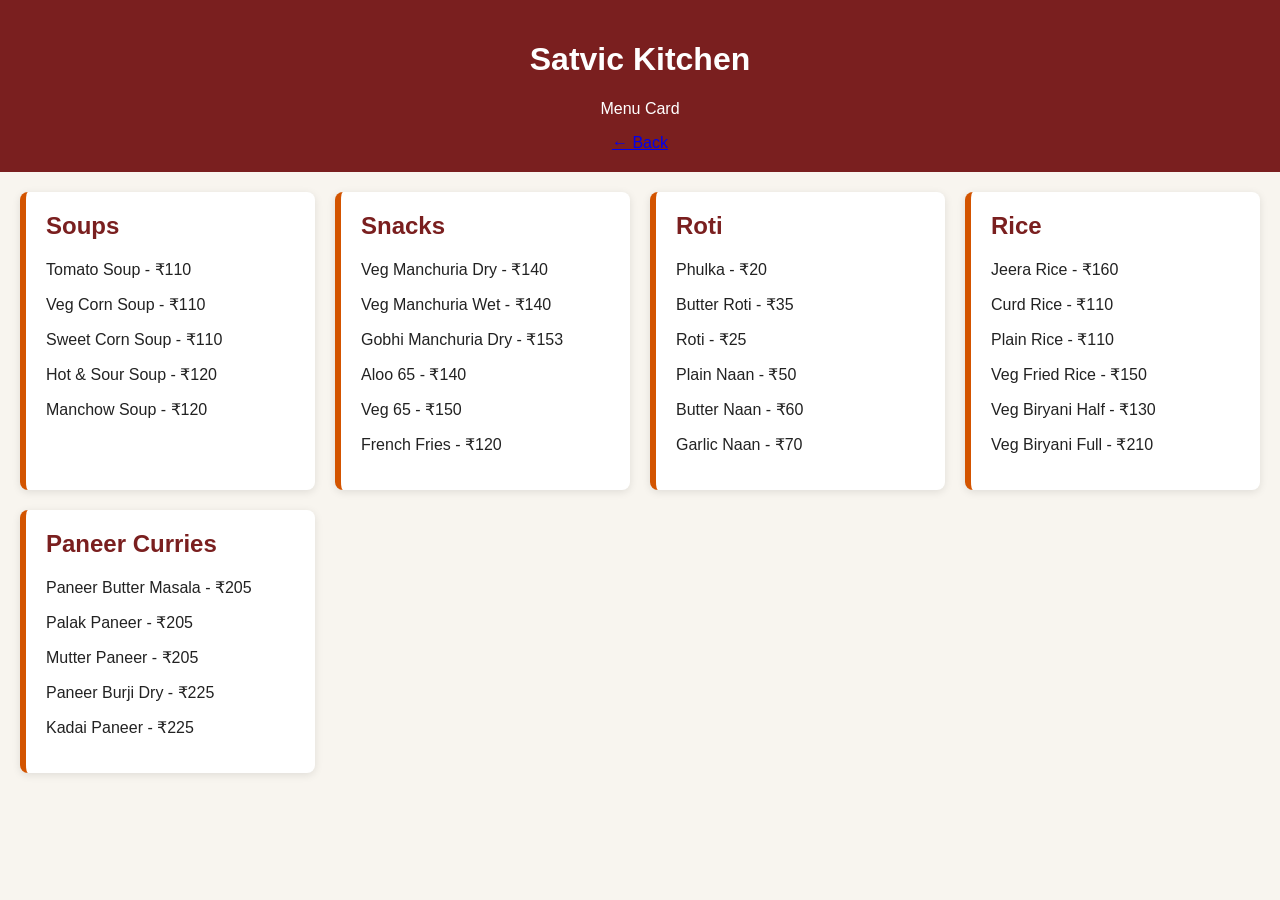
==== frontend/menu.html @ 912bc8a5 "Created multi restaurant menu app" ====
<!DOCTYPE html>
<html lang="en">
<head>
  <meta charset="UTF-8" />
  <meta name="viewport" content="width=device-width, initial-scale=1.0" />
  <title>Restaurant Menu</title>
  <link rel="stylesheet" href="style.css" />
</head>
<body>
  <header>
    <h1>Satvic Kitchen</h1>
    <p>Menu Card</p>
    <a href="index.html">← Back</a>
  </header>

  <main class="menu-container">
    <section class="menu-category">
      <h2>Soups</h2>
      <p>Tomato Soup - ₹110</p>
      <p>Veg Corn Soup - ₹110</p>
      <p>Sweet Corn Soup - ₹110</p>
      <p>Hot & Sour Soup - ₹120</p>
      <p>Manchow Soup - ₹120</p>
    </section>

    <section class="menu-category">
      <h2>Snacks</h2>
      <p>Veg Manchuria Dry - ₹140</p>
      <p>Veg Manchuria Wet - ₹140</p>
      <p>Gobhi Manchuria Dry - ₹153</p>
      <p>Aloo 65 - ₹140</p>
      <p>Veg 65 - ₹150</p>
      <p>French Fries - ₹120</p>
    </section>

    <section class="menu-category">
      <h2>Roti</h2>
      <p>Phulka - ₹20</p>
      <p>Butter Roti - ₹35</p>
      <p>Roti - ₹25</p>
      <p>Plain Naan - ₹50</p>
      <p>Butter Naan - ₹60</p>
      <p>Garlic Naan - ₹70</p>
    </section>

    <section class="menu-category">
      <h2>Rice</h2>
      <p>Jeera Rice - ₹160</p>
      <p>Curd Rice - ₹110</p>
      <p>Plain Rice - ₹110</p>
      <p>Veg Fried Rice - ₹150</p>
      <p>Veg Biryani Half - ₹130</p>
      <p>Veg Biryani Full - ₹210</p>
    </section>

    <section class="menu-category">
      <h2>Paneer Curries</h2>
      <p>Paneer Butter Masala - ₹205</p>
      <p>Palak Paneer - ₹205</p>
      <p>Mutter Paneer - ₹205</p>
      <p>Paneer Burji Dry - ₹225</p>
      <p>Kadai Paneer - ₹225</p>
    </section>
  </main>
</body>
</html>
---- frontend/style.css ----
body {
  font-family: Arial, sans-serif;
  margin: 0;
  background: #f8f5ef;
  color: #222;
}

header {
  background: #7a1f1f;
  color: white;
  text-align: center;
  padding: 20px;
}

main {
  padding: 20px;
}

.restaurant-list {
  display: flex;
  gap: 20px;
  flex-wrap: wrap;
}

.card {
  background: white;
  padding: 20px;
  border-radius: 10px;
  width: 250px;
  box-shadow: 0 2px 8px rgba(0,0,0,0.15);
}

.card a {
  display: inline-block;
  margin-top: 10px;
  text-decoration: none;
  background: #d35400;
  color: white;
  padding: 10px 15px;
  border-radius: 6px;
}

.menu-container {
  display: grid;
  grid-template-columns: repeat(auto-fit, minmax(250px, 1fr));
  gap: 20px;
}

.menu-category {
  background: white;
  padding: 20px;
  border-left: 6px solid #d35400;
  border-radius: 8px;
  box-shadow: 0 2px 8px rgba(0,0,0,0.1);
}

.menu-category h2 {
  margin-top: 0;
  color: #7a1f1f;
}
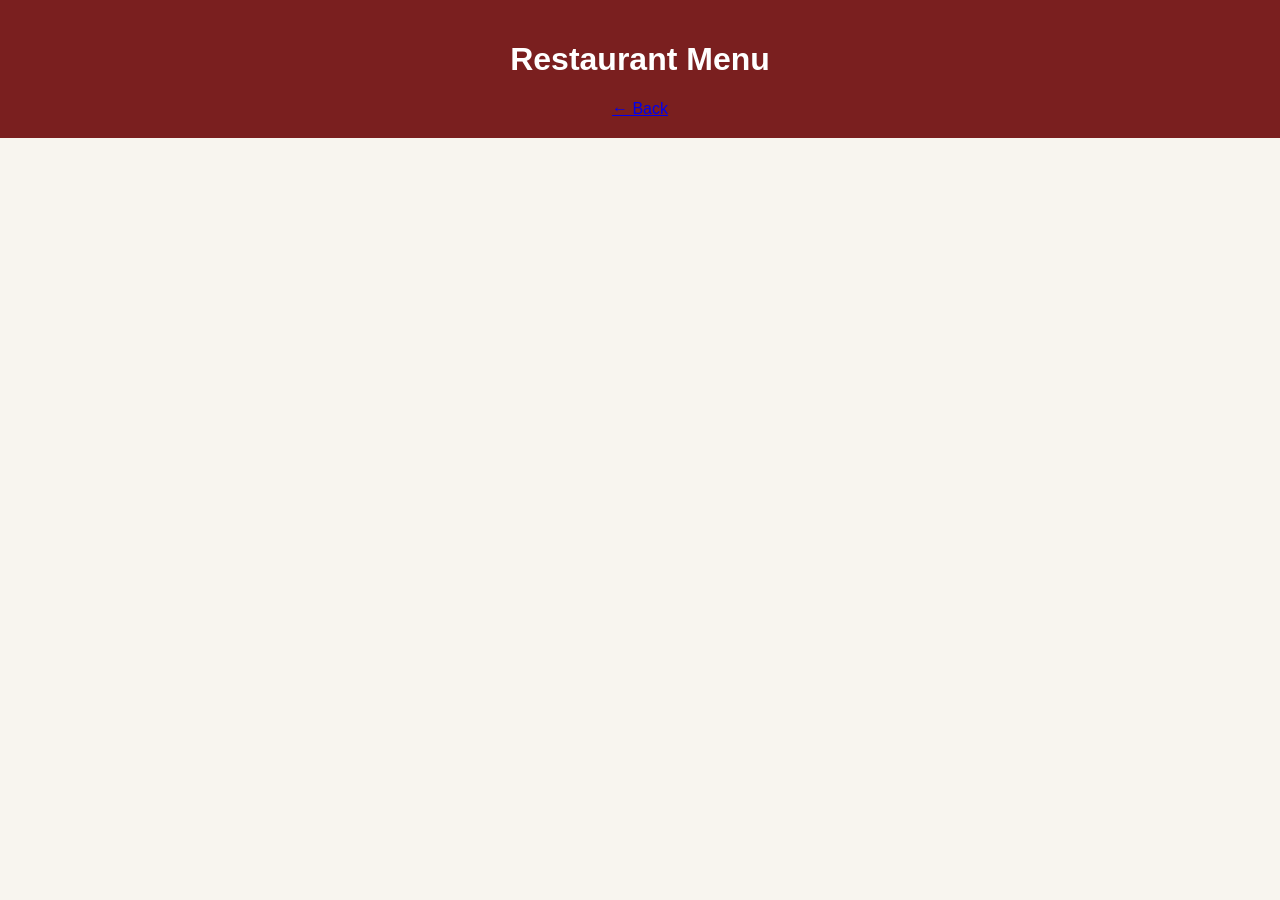
==== commit 2bb37c2f: "Added multiple restaurants" ====
--- a/frontend/menu.html
+++ b/frontend/menu.html
@@ -8,59 +8,46 @@
 </head>
 <body>
   <header>
-    <h1>Satvic Kitchen</h1>
-    <p>Menu Card</p>
+    <h1 id="restaurant-name">Restaurant Menu</h1>
+    <p id="restaurant-info"></p>
     <a href="index.html">← Back</a>
   </header>
 
-  <main class="menu-container">
-    <section class="menu-category">
-      <h2>Soups</h2>
-      <p>Tomato Soup - ₹110</p>
-      <p>Veg Corn Soup - ₹110</p>
-      <p>Sweet Corn Soup - ₹110</p>
-      <p>Hot & Sour Soup - ₹120</p>
-      <p>Manchow Soup - ₹120</p>
-    </section>
+  <main>
+    <div id="menu-items"></div>
+  </main>
 
-    <section class="menu-category">
-      <h2>Snacks</h2>
-      <p>Veg Manchuria Dry - ₹140</p>
-      <p>Veg Manchuria Wet - ₹140</p>
-      <p>Gobhi Manchuria Dry - ₹153</p>
-      <p>Aloo 65 - ₹140</p>
-      <p>Veg 65 - ₹150</p>
-      <p>French Fries - ₹120</p>
-    </section>
+  <script>
+    fetch("https://multi-restaurant-menu.onrender.com/restaurants")
+      .then(response => response.json())
+      .then(data => {
+        const selectedId = localStorage.getItem("selectedRestaurantId");
+        const restaurant = data.find(r => r.id == selectedId);
 
-    <section class="menu-category">
-      <h2>Roti</h2>
-      <p>Phulka - ₹20</p>
-      <p>Butter Roti - ₹35</p>
-      <p>Roti - ₹25</p>
-      <p>Plain Naan - ₹50</p>
-      <p>Butter Naan - ₹60</p>
-      <p>Garlic Naan - ₹70</p>
-    </section>
+        if (!restaurant) {
+          document.getElementById("menu-items").innerHTML = "<p>No menu found.</p>";
+          return;
+        }
 
-    <section class="menu-category">
-      <h2>Rice</h2>
-      <p>Jeera Rice - ₹160</p>
-      <p>Curd Rice - ₹110</p>
-      <p>Plain Rice - ₹110</p>
-      <p>Veg Fried Rice - ₹150</p>
-      <p>Veg Biryani Half - ₹130</p>
-      <p>Veg Biryani Full - ₹210</p>
-    </section>
+        document.getElementById("restaurant-name").textContent = restaurant.name;
+        document.getElementById("restaurant-info").textContent =
+          restaurant.type + " - " + restaurant.location;
 
-    <section class="menu-category">
-      <h2>Paneer Curries</h2>
-      <p>Paneer Butter Masala - ₹205</p>
-      <p>Palak Paneer - ₹205</p>
-      <p>Mutter Paneer - ₹205</p>
-      <p>Paneer Burji Dry - ₹225</p>
-      <p>Kadai Paneer - ₹225</p>
-    </section>
-  </main>
+        const menuContainer = document.getElementById("menu-items");
+
+        restaurant.menu.forEach(item => {
+          const div = document.createElement("div");
+          div.className = "menu-category";
+          div.innerHTML = `
+            <h3>${item.category}</h3>
+            <p>${item.name} - ₹${item.price}</p>
+          `;
+          menuContainer.appendChild(div);
+        });
+      })
+      .catch(error => {
+        console.error("Error:", error);
+      });
+  </script>
 </body>
 </html>
